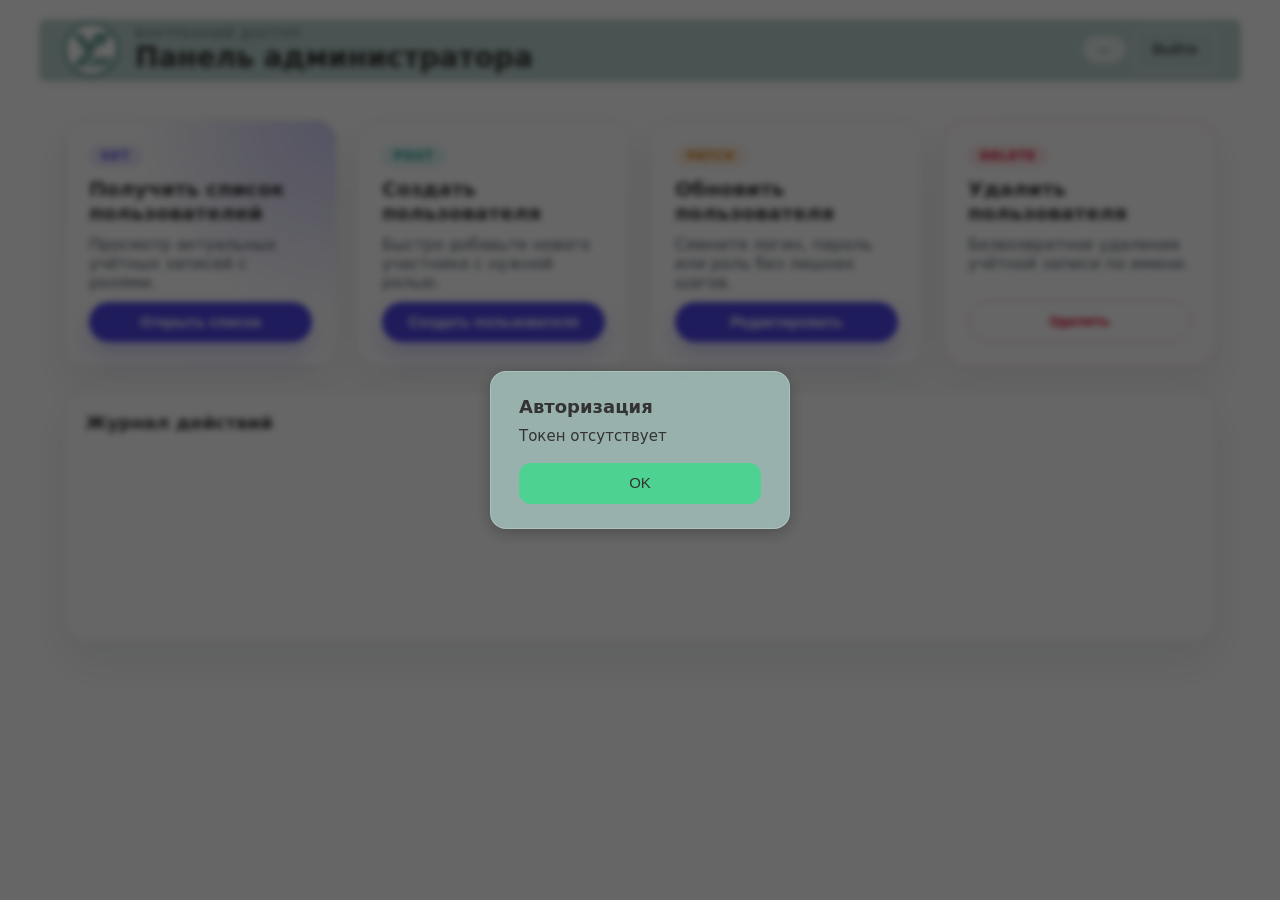
==== docker/assets/nginx/files/admin/index.html @ f0c1ca81 "add a lot of" ====
<!doctype html>
<html lang="ru">
<head>
  <meta charset="utf-8" />
  <meta name="viewport" content="width=device-width,initial-scale=1" />
  <title>Панель администратора</title>
  <link rel="stylesheet" href="../menu/styles/main.css">
  <link rel="stylesheet" href="styles/main.css">
  <script type="module" src="js/app.js" defer></script>
</head>
<body>
  <header class="header admin-header">
    <div class="header-left">
      <img src="../img/pgups_logo2.png" alt="Логотип" class="logo" />
      <div class="admin-title-block">
        <p class="admin-subtitle">Внутренний доступ</p>
        <h1 class="admin-title">Панель администратора</h1>
      </div>
    </div>
    <div class="header-right">
      <span class="role-chip" id="roleBadge">—</span>
      <button class="logout-btn" id="logoutBtn">Выйти</button>
    </div>
  </header>

  <main class="admin-main">
    <div class="admin-grid">
      <article class="endpoint-card gradient-card">
        <p class="endpoint-tag get">GET</p>
        <h3>Получить список пользователей</h3>
        <p>Просмотр актуальных учётных записей с ролями.</p>
        <button class="endpoint-btn" data-modal="modalUsers">Открыть список</button>
      </article>

      <article class="endpoint-card">
        <p class="endpoint-tag post">POST</p>
        <h3>Создать пользователя</h3>
        <p>Быстро добавьте нового участника с нужной ролью.</p>
        <button class="endpoint-btn" data-modal="modalCreate">Создать пользователя</button>
      </article>

      <article class="endpoint-card">
        <p class="endpoint-tag patch">PATCH</p>
        <h3>Обновить пользователя</h3>
        <p>Смените логин, пароль или роль без лишних шагов.</p>
        <button class="endpoint-btn" data-modal="modalUpdate">Редактировать</button>
      </article>

      <article class="endpoint-card danger">
        <p class="endpoint-tag delete">DELETE</p>
        <h3>Удалить пользователя</h3>
        <p>Безвозвратное удаление учётной записи по имени.</p>
        <button class="endpoint-btn ghost" data-modal="modalDelete">Удалить</button>
      </article>
    </div>

    <section class="panel log-panel">
      <div class="panel-head">
        <h3>Журнал действий</h3>
      </div>
      <div class="status-log" id="statusLog"></div>
    </section>
  </main>

  <div class="admin-modal" id="modalUsers" aria-hidden="true">
    <div class="admin-modal__dialog">
      <header class="admin-modal__header">
        <div>
          <p class="modal-tag get">GET /admin/users</p>
          <h3>Список пользователей</h3>
        </div>
        <button class="modal-close" data-close-modal>&times;</button>
      </header>
      <div class="admin-modal__body">
        <div class="users-table-toolbar">
          <button class="btn btn-primary" id="btnReloadUsers">Обновить</button>
        </div>
        <div class="users-table-wrapper">
          <table class="users-table">
            <thead>
              <tr>
                <th>ID</th>
                <th>Логин</th>
                <th>Роль</th>
              </tr>
            </thead>
            <tbody id="usersTableBody">
              <tr><td colspan="3">Нет данных. Нажмите «Обновить».</td></tr>
            </tbody>
          </table>
        </div>
      </div>
    </div>
  </div>

  <div class="admin-modal" id="modalCreate" aria-hidden="true">
    <div class="admin-modal__dialog">
      <header class="admin-modal__header">
        <div>
          <p class="modal-tag post">POST /admin/users</p>
          <h3>Создать пользователя</h3>
        </div>
        <button class="modal-close" data-close-modal>&times;</button>
      </header>
      <div class="admin-modal__body">
        <form id="formCreateUser" class="admin-form">
          <label class="field">
            <span>Имя пользователя</span>
            <input type="text" name="username" placeholder="new_user" required />
          </label>
          <label class="field">
            <span>Пароль</span>
            <input type="password" name="password" placeholder="•••••" required />
          </label>
          <label class="field">
            <span>Роль</span>
            <select name="role" required>
              <option value="user">user</option>
              <option value="admin">admin</option>
            </select>
          </label>
          <div class="modal-actions">
            <button class="btn btn-primary" type="submit">Создать</button>
          </div>
        </form>
      </div>
    </div>
  </div>

  <div class="admin-modal" id="modalUpdate" aria-hidden="true">
    <div class="admin-modal__dialog">
      <header class="admin-modal__header">
        <div>
          <p class="modal-tag patch">PATCH /admin/users</p>
          <h3>Обновить пользователя</h3>
        </div>
        <button class="modal-close" data-close-modal>&times;</button>
      </header>
      <div class="admin-modal__body">
        <p class="panel-hint">Оставьте поле пустым, если не хотите менять значение.</p>
        <form id="formUpdateUser" class="admin-form">
          <label class="field">
            <span>ID пользователя</span>
            <input type="number" name="userId" placeholder="42" min="1" required />
          </label>
          <label class="field">
            <span>Новый логин</span>
            <input type="text" name="username" placeholder="optional" />
          </label>
          <label class="field">
            <span>Новый пароль</span>
            <input type="password" name="password" placeholder="optional" />
          </label>
          <label class="field">
            <span>Новая роль</span>
            <select name="role">
              <option value="">— без изменений —</option>
              <option value="user">user</option>
              <option value="admin">admin</option>
            </select>
          </label>
          <div class="modal-actions">
            <button class="btn btn-primary" type="submit">Сохранить</button>
          </div>
        </form>
      </div>
    </div>
  </div>

  <div class="admin-modal" id="modalDelete" aria-hidden="true">
    <div class="admin-modal__dialog">
      <header class="admin-modal__header">
        <div>
          <p class="modal-tag delete">DELETE /admin/users/:username</p>
          <h3>Удалить пользователя</h3>
        </div>
        <button class="modal-close" data-close-modal>&times;</button>
      </header>
      <div class="admin-modal__body">
        <form id="formDeleteUser" class="admin-form">
          <label class="field">
            <span>Имя пользователя</span>
            <input type="text" name="username" placeholder="username" required />
          </label>
          <div class="modal-actions">
            <button class="btn btn-remove" type="submit">Удалить</button>
          </div>
        </form>
      </div>
    </div>
  </div>

  <div id="alertModal" class="modal-overlay" style="display:none;">
    <div class="modal">
      <div class="modal-title" id="alertTitle">Сообщение</div>
      <div class="modal-message" id="alertMessage"></div>
      <div class="modal-actions">
        <button id="alertOk" class="btn btn-primary">OK</button>
      </div>
    </div>
  </div>
</body>
</html>
---- docker/assets/nginx/files/menu/styles/main.css ----
/* Базовые стили */
@import url('base/reset.css');
@import url('base/variables.css');
@import url('base/typography.css');
@import url('base/base.css');

/* Компоненты */
@import url('components/burger.css');
@import url('components/buttons.css');
@import url('components/chips.css');
@import url('components/dropdown.css');
@import url('components/forms.css');
@import url('components/header.css');
@import url('components/history.css');
@import url('components/list-items.css');
@import url('components/loader.css');
@import url('components/modals.css');
@import url('components/panels.css');
@import url('components/sidebar.css');
@import url('components/toast.css');

/* Layout */
@import url('layout/grid.css');

/* Утилиты */
@import url('utils/animations.css');
@import url('utils/responsive.css');
---- docker/assets/nginx/files/admin/styles/main.css ----
.admin-header {
  margin: 20px auto 0;
  max-width: 1200px;
}

.admin-title-block {
  display: flex;
  flex-direction: column;
}

.admin-subtitle {
  font-size: 13px;
  letter-spacing: 0.08em;
  text-transform: uppercase;
  color: rgba(0, 0, 0, 0.45);
  margin: 0;
}

.admin-title {
  margin: 0;
}

.role-chip {
  font-size: 13px;
  padding: 6px 14px;
  border-radius: 999px;
  background: rgba(255, 255, 255, 0.6);
  border: 1px solid rgba(0, 0, 0, 0.08);
}

.admin-main {
  max-width: 1200px;
  margin: 0 auto;
  padding: 120px 24px 48px;
  display: flex;
  flex-direction: column;
  gap: 24px;
}

.admin-grid {
  display: grid;
  grid-template-columns: repeat(auto-fit, minmax(250px, 1fr));
  gap: 20px;
}

.endpoint-card {
  background: rgba(255, 255, 255, 0.92);
  border-radius: 24px;
  padding: 24px;
  border: 1px solid rgba(20, 32, 51, 0.08);
  box-shadow: 0 20px 40px rgba(15, 23, 42, 0.08);
  display: flex;
  flex-direction: column;
  gap: 10px;
}

.gradient-card {
  background: radial-gradient(circle at top right, rgba(79, 70, 229, 0.25), transparent 55%), rgba(255, 255, 255, 0.95);
}

.endpoint-card.danger {
  border: 1px solid rgba(255, 107, 107, 0.4);
}

.endpoint-tag {
  align-self: flex-start;
  padding: 4px 12px;
  border-radius: 999px;
  font-size: 12px;
  font-weight: 600;
  letter-spacing: 0.08em;
  text-transform: uppercase;
}

.endpoint-tag.get {
  background: rgba(79, 70, 229, 0.12);
  color: #4f46e5;
}

.endpoint-tag.post {
  background: rgba(46, 196, 182, 0.15);
  color: #11998e;
}

.endpoint-tag.patch {
  background: rgba(255, 159, 67, 0.15);
  color: #d97706;
}

.endpoint-tag.delete {
  background: rgba(255, 107, 107, 0.15);
  color: #d90429;
}

.endpoint-card h3 {
  margin: 0;
  font-size: 20px;
}

.endpoint-card p {
  margin: 0;
  color: rgba(20, 32, 51, 0.75);
}

.endpoint-btn {
  margin-top: auto;
  border-radius: 999px;
  border: none;
  padding: 10px 20px;
  font-weight: 600;
  background: #4f46e5;
  color: #fff;
  cursor: pointer;
  transition: transform 0.15s ease, box-shadow 0.15s ease;
  box-shadow: 0 12px 24px rgba(79, 70, 229, 0.25);
}

.endpoint-btn.ghost {
  background: transparent;
  color: #d90429;
  border: 1px solid rgba(217, 4, 41, 0.3);
  box-shadow: none;
}

.endpoint-btn:hover {
  transform: translateY(-2px);
  box-shadow: 0 16px 30px rgba(79, 70, 229, 0.3);
}

.log-panel {
  background: rgba(255, 255, 255, 0.95);
  border-radius: 24px;
  border: 1px solid rgba(20, 32, 51, 0.08);
  box-shadow: 0 20px 40px rgba(15, 23, 42, 0.08);
}

.panel-head {
  display: flex;
  justify-content: space-between;
  align-items: center;
  gap: 16px;
}

.status-log {
  min-height: 160px;
  max-height: 320px;
  overflow-y: auto;
  display: flex;
  flex-direction: column;
  gap: 10px;
  font-size: 13px;
  margin-top: 16px;
}

.status-entry {
  padding: 12px 14px;
  border-radius: 14px;
  background: rgba(15, 23, 42, 0.03);
  border: 1px solid rgba(15, 23, 42, 0.08);
  display: flex;
  justify-content: space-between;
  gap: 20px;
}

.status-entry.success {
  border-color: rgba(46, 196, 182, 0.4);
  background: rgba(46, 196, 182, 0.08);
}

.status-entry.error {
  border-color: rgba(255, 107, 107, 0.4);
  background: rgba(255, 107, 107, 0.08);
}

.status-entry time {
  font-size: 11px;
  color: rgba(15, 23, 42, 0.55);
  white-space: nowrap;
}

.admin-modal {
  position: fixed;
  inset: 0;
  background: rgba(10, 14, 24, 0.55);
  display: none;
  align-items: center;
  justify-content: center;
  padding: 20px;
  z-index: 1200;
}

.admin-modal.show {
  display: flex;
}

.admin-modal__dialog {
  background: #fff;
  border-radius: 24px;
  width: min(640px, 95vw);
  max-height: 90vh;
  overflow: hidden;
  display: flex;
  flex-direction: column;
  box-shadow: 0 30px 80px rgba(15, 23, 42, 0.3);
}

.admin-modal__header {
  display: flex;
  justify-content: space-between;
  align-items: flex-start;
  padding: 24px;
  border-bottom: 1px solid rgba(20, 32, 51, 0.08);
}

.admin-modal__header h3 {
  margin: 4px 0 0;
}

.modal-tag {
  font-size: 12px;
  text-transform: uppercase;
  letter-spacing: 0.08em;
}

.admin-modal__body {
  padding: 24px;
  overflow-y: auto;
}

.modal-close {
  border: none;
  background: transparent;
  font-size: 26px;
  cursor: pointer;
  line-height: 1;
  color: rgba(15, 23, 42, 0.6);
}

.admin-form {
  display: flex;
  flex-direction: column;
  gap: 14px;
}

.admin-form .btn {
  align-self: flex-start;
}

.users-table-toolbar {
  display: flex;
  justify-content: flex-end;
  margin-bottom: 12px;
}

.users-table-wrapper {
  overflow-x: auto;
}

.users-table {
  width: 100%;
  border-collapse: collapse;
  border-radius: 14px;
  overflow: hidden;
}

.users-table th,
.users-table td {
  padding: 10px 12px;
  border-bottom: 1px solid rgba(20, 32, 51, 0.08);
  text-align: left;
}

.users-table tbody tr:nth-child(even) {
  background: rgba(0, 0, 0, 0.02);
}

.modal-actions {
  margin-top: 12px;
  display: flex;
  gap: 10px;
  justify-content: flex-start;
}

@media (max-width: 768px) {
  .admin-header {
    flex-direction: column;
    gap: 16px;
    text-align: center;
  }

  .header-right {
    width: 100%;
    justify-content: center;
  }
}

body.modal-open {
  overflow: hidden;
}
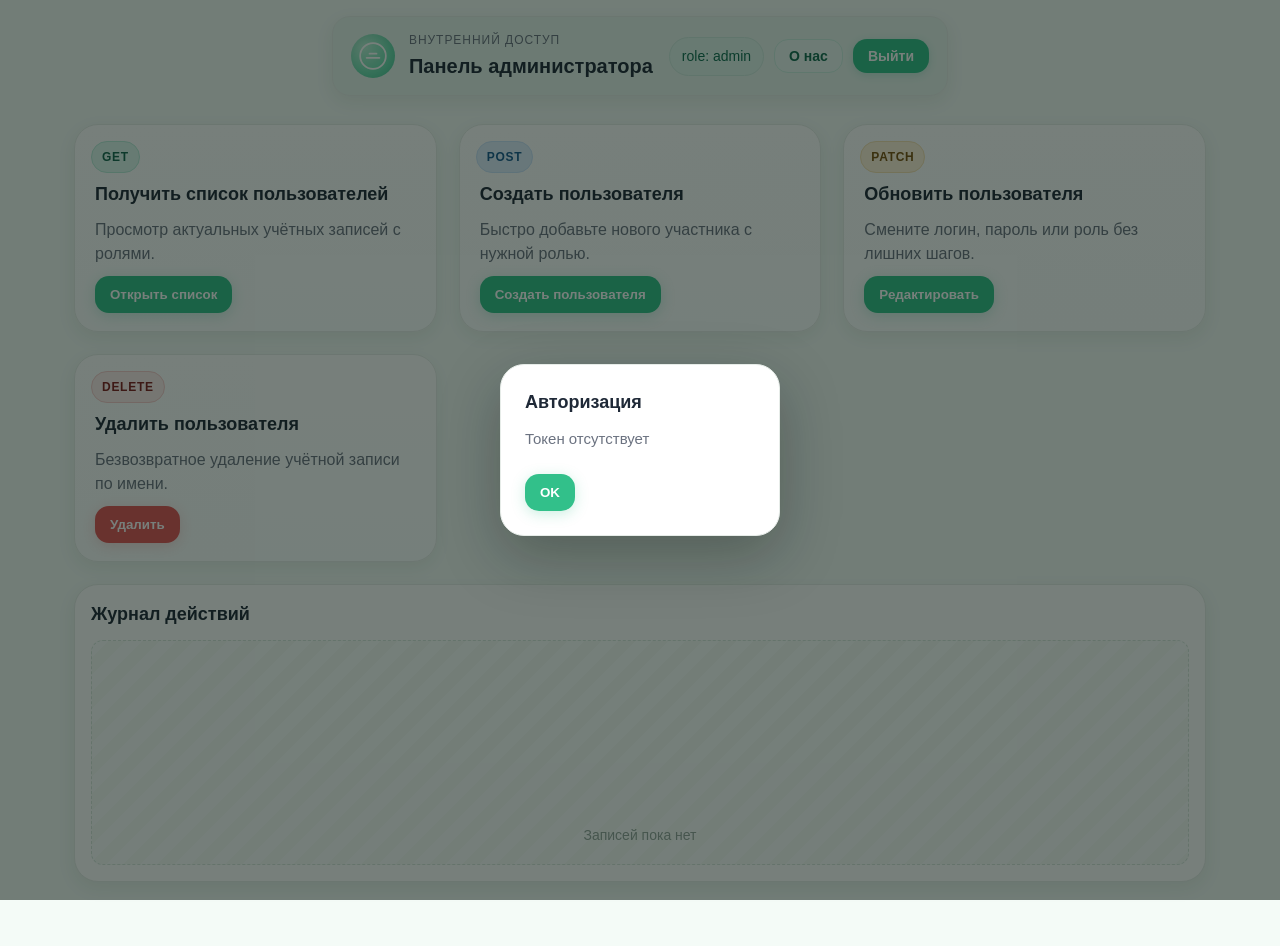
==== commit a1c7943d: "change admin front" ====
--- a/docker/assets/nginx/files/admin/index.html
+++ b/docker/assets/nginx/files/admin/index.html
@@ -1,79 +1,87 @@
-<!doctype html>
+﻿<!doctype html>
 <html lang="ru">
 <head>
   <meta charset="utf-8" />
-  <meta name="viewport" content="width=device-width,initial-scale=1" />
+  <meta name="viewport" content="width=device-width, initial-scale=1" />
   <title>Панель администратора</title>
-  <link rel="stylesheet" href="../menu/styles/main.css">
-  <link rel="stylesheet" href="styles/main.css">
+  <link rel="stylesheet" href="styles/main.css" />
   <script type="module" src="js/app.js" defer></script>
 </head>
 <body>
-  <header class="header admin-header">
-    <div class="header-left">
-      <img src="../img/pgups_logo2.png" alt="Логотип" class="logo" />
-      <div class="admin-title-block">
-        <p class="admin-subtitle">Внутренний доступ</p>
-        <h1 class="admin-title">Панель администратора</h1>
-      </div>
-    </div>
-    <div class="header-right">
-      <span class="role-chip" id="roleBadge">—</span>
-      <button class="logout-btn" id="logoutBtn">Выйти</button>
-    </div>
-  </header>
-
-  <main class="admin-main">
-    <div class="admin-grid">
-      <article class="endpoint-card gradient-card">
-        <p class="endpoint-tag get">GET</p>
-        <h3>Получить список пользователей</h3>
-        <p>Просмотр актуальных учётных записей с ролями.</p>
-        <button class="endpoint-btn" data-modal="modalUsers">Открыть список</button>
-      </article>
-
-      <article class="endpoint-card">
-        <p class="endpoint-tag post">POST</p>
-        <h3>Создать пользователя</h3>
-        <p>Быстро добавьте нового участника с нужной ролью.</p>
-        <button class="endpoint-btn" data-modal="modalCreate">Создать пользователя</button>
-      </article>
-
-      <article class="endpoint-card">
-        <p class="endpoint-tag patch">PATCH</p>
-        <h3>Обновить пользователя</h3>
-        <p>Смените логин, пароль или роль без лишних шагов.</p>
-        <button class="endpoint-btn" data-modal="modalUpdate">Редактировать</button>
-      </article>
-
-      <article class="endpoint-card danger">
-        <p class="endpoint-tag delete">DELETE</p>
-        <h3>Удалить пользователя</h3>
-        <p>Безвозвратное удаление учётной записи по имени.</p>
-        <button class="endpoint-btn ghost" data-modal="modalDelete">Удалить</button>
-      </article>
-    </div>
-
-    <section class="panel log-panel">
-      <div class="panel-head">
-        <h3>Журнал действий</h3>
-      </div>
-      <div class="status-log" id="statusLog"></div>
-    </section>
-  </main>
+  <div class="app">
+    <nav class="topbar">
+      <div class="topbar__left">
+        <div class="logo" aria-hidden="true">
+          <svg viewBox="0 0 48 48" role="img" aria-label="Логотип">
+            <circle cx="24" cy="24" r="22"></circle>
+            <path d="M13 27h22M18 20h12"></path>
+          </svg>
+        </div>
+        <div class="brand">
+          <div class="brand__meta">внутренний доступ</div>
+          <h1 class="brand__title">Панель администратора</h1>
+        </div>
+      </div>
+      <div class="topbar__right">
+        <span class="pill" id="roleBadge">role: admin</span>
+        <button class="chip chip--ghost" type="button">О нас</button>
+        <button class="chip chip--primary" type="button" id="logoutBtn">Выйти</button>
+      </div>
+    </nav>
+
+    <main class="content wrap">
+      <section class="cards" aria-label="Основные действия">
+        <article class="card card--with-badge">
+          <span class="method get" aria-hidden="true">GET</span>
+          <h3 class="card__title">Получить список пользователей</h3>
+          <p class="card__text">Просмотр актуальных учётных записей с ролями.</p>
+          <button class="btn btn--primary" type="button" data-modal="modalUsers">Открыть список</button>
+        </article>
+
+        <article class="card card--with-badge">
+          <span class="method post" aria-hidden="true">POST</span>
+          <h3 class="card__title">Создать пользователя</h3>
+          <p class="card__text">Быстро добавьте нового участника с нужной ролью.</p>
+          <button class="btn btn--primary" type="button" data-modal="modalCreate">Создать пользователя</button>
+        </article>
+
+        <article class="card card--with-badge">
+          <span class="method patch" aria-hidden="true">PATCH</span>
+          <h3 class="card__title">Обновить пользователя</h3>
+          <p class="card__text">Смените логин, пароль или роль без лишних шагов.</p>
+          <button class="btn btn--primary" type="button" data-modal="modalUpdate">Редактировать</button>
+        </article>
+
+        <article class="card card--with-badge">
+          <span class="method delete" aria-hidden="true">DELETE</span>
+          <h3 class="card__title">Удалить пользователя</h3>
+          <p class="card__text">Безвозвратное удаление учётной записи по имени.</p>
+          <button class="btn btn--danger" type="button" data-modal="modalDelete">Удалить</button>
+        </article>
+      </section>
+
+      <section class="log" aria-label="Журнал действий">
+        <h2 class="section-title">Журнал действий</h2>
+        <div class="log__box">
+          <div class="status-log" id="statusLog" role="log" aria-live="polite"></div>
+          <div class="log__empty" id="logEmpty">Записей пока нет</div>
+        </div>
+      </section>
+    </main>
+  </div>
 
   <div class="admin-modal" id="modalUsers" aria-hidden="true">
-    <div class="admin-modal__dialog">
-      <header class="admin-modal__header">
-        <div>
-          <p class="modal-tag get">GET /admin/users</p>
-          <h3>Список пользователей</h3>
-        </div>
-        <button class="modal-close" data-close-modal>&times;</button>
+    <div class="admin-modal__dialog" role="dialog" aria-modal="true" aria-labelledby="modalUsersTitle">
+      <header class="admin-modal__header">
+        <div>
+          <p class="modal-tag method get">GET /admin/users</p>
+          <h3 class="admin-modal__title" id="modalUsersTitle">Список пользователей</h3>
+        </div>
+        <button class="modal-close" type="button" aria-label="Закрыть" data-close-modal>&times;</button>
       </header>
       <div class="admin-modal__body">
         <div class="users-table-toolbar">
-          <button class="btn btn-primary" id="btnReloadUsers">Обновить</button>
+          <button class="btn btn--primary" type="button" id="btnReloadUsers">Обновить</button>
         </div>
         <div class="users-table-wrapper">
           <table class="users-table">
@@ -85,7 +93,7 @@
               </tr>
             </thead>
             <tbody id="usersTableBody">
-              <tr><td colspan="3">Нет данных. Нажмите «Обновить».</td></tr>
+              <tr><td colspan="3">Нет данных. Нажмите «Обновить», чтобы загрузить список.</td></tr>
             </tbody>
           </table>
         </div>
@@ -94,13 +102,13 @@
   </div>
 
   <div class="admin-modal" id="modalCreate" aria-hidden="true">
-    <div class="admin-modal__dialog">
-      <header class="admin-modal__header">
-        <div>
-          <p class="modal-tag post">POST /admin/users</p>
-          <h3>Создать пользователя</h3>
-        </div>
-        <button class="modal-close" data-close-modal>&times;</button>
+    <div class="admin-modal__dialog" role="dialog" aria-modal="true" aria-labelledby="modalCreateTitle">
+      <header class="admin-modal__header">
+        <div>
+          <p class="modal-tag method post">POST /admin/users</p>
+          <h3 class="admin-modal__title" id="modalCreateTitle">Создать пользователя</h3>
+        </div>
+        <button class="modal-close" type="button" aria-label="Закрыть" data-close-modal>&times;</button>
       </header>
       <div class="admin-modal__body">
         <form id="formCreateUser" class="admin-form">
@@ -110,7 +118,7 @@
           </label>
           <label class="field">
             <span>Пароль</span>
-            <input type="password" name="password" placeholder="•••••" required />
+            <input type="password" name="password" placeholder="********" required />
           </label>
           <label class="field">
             <span>Роль</span>
@@ -120,7 +128,7 @@
             </select>
           </label>
           <div class="modal-actions">
-            <button class="btn btn-primary" type="submit">Создать</button>
+            <button class="btn btn--primary" type="submit">Создать</button>
           </div>
         </form>
       </div>
@@ -128,16 +136,16 @@
   </div>
 
   <div class="admin-modal" id="modalUpdate" aria-hidden="true">
-    <div class="admin-modal__dialog">
-      <header class="admin-modal__header">
-        <div>
-          <p class="modal-tag patch">PATCH /admin/users</p>
-          <h3>Обновить пользователя</h3>
-        </div>
-        <button class="modal-close" data-close-modal>&times;</button>
-      </header>
-      <div class="admin-modal__body">
-        <p class="panel-hint">Оставьте поле пустым, если не хотите менять значение.</p>
+    <div class="admin-modal__dialog" role="dialog" aria-modal="true" aria-labelledby="modalUpdateTitle">
+      <header class="admin-modal__header">
+        <div>
+          <p class="modal-tag method patch">PATCH /admin/users</p>
+          <h3 class="admin-modal__title" id="modalUpdateTitle">Обновить пользователя</h3>
+        </div>
+        <button class="modal-close" type="button" aria-label="Закрыть" data-close-modal>&times;</button>
+      </header>
+      <div class="admin-modal__body">
+        <p class="panel-hint">Заполните только те поля, которые хотите изменить.</p>
         <form id="formUpdateUser" class="admin-form">
           <label class="field">
             <span>ID пользователя</span>
@@ -154,13 +162,13 @@
           <label class="field">
             <span>Новая роль</span>
             <select name="role">
-              <option value="">— без изменений —</option>
+              <option value="">Не менять</option>
               <option value="user">user</option>
               <option value="admin">admin</option>
             </select>
           </label>
           <div class="modal-actions">
-            <button class="btn btn-primary" type="submit">Сохранить</button>
+            <button class="btn btn--primary" type="submit">Обновить</button>
           </div>
         </form>
       </div>
@@ -168,13 +176,13 @@
   </div>
 
   <div class="admin-modal" id="modalDelete" aria-hidden="true">
-    <div class="admin-modal__dialog">
-      <header class="admin-modal__header">
-        <div>
-          <p class="modal-tag delete">DELETE /admin/users/:username</p>
-          <h3>Удалить пользователя</h3>
-        </div>
-        <button class="modal-close" data-close-modal>&times;</button>
+    <div class="admin-modal__dialog" role="dialog" aria-modal="true" aria-labelledby="modalDeleteTitle">
+      <header class="admin-modal__header">
+        <div>
+          <p class="modal-tag method delete">DELETE /admin/users/:username</p>
+          <h3 class="admin-modal__title" id="modalDeleteTitle">Удалить пользователя</h3>
+        </div>
+        <button class="modal-close" type="button" aria-label="Закрыть" data-close-modal>&times;</button>
       </header>
       <div class="admin-modal__body">
         <form id="formDeleteUser" class="admin-form">
@@ -183,7 +191,7 @@
             <input type="text" name="username" placeholder="username" required />
           </label>
           <div class="modal-actions">
-            <button class="btn btn-remove" type="submit">Удалить</button>
+            <button class="btn btn--danger" type="submit">Удалить</button>
           </div>
         </form>
       </div>
@@ -191,13 +199,13 @@
   </div>
 
   <div id="alertModal" class="modal-overlay" style="display:none;">
-    <div class="modal">
-      <div class="modal-title" id="alertTitle">Сообщение</div>
+    <div class="modal" role="dialog" aria-modal="true" aria-labelledby="alertTitle">
+      <div class="modal-title" id="alertTitle">Уведомление</div>
       <div class="modal-message" id="alertMessage"></div>
       <div class="modal-actions">
-        <button id="alertOk" class="btn btn-primary">OK</button>
+        <button id="alertOk" class="btn btn--primary" type="button">OK</button>
       </div>
     </div>
   </div>
 </body>
-</html>
+</html>
--- a/docker/assets/nginx/files/admin/styles/main.css
+++ b/docker/assets/nginx/files/admin/styles/main.css
@@ -1,299 +1,201 @@
-.admin-header {
-  margin: 20px auto 0;
-  max-width: 1200px;
-}
-
-.admin-title-block {
-  display: flex;
-  flex-direction: column;
-}
-
-.admin-subtitle {
-  font-size: 13px;
-  letter-spacing: 0.08em;
-  text-transform: uppercase;
-  color: rgba(0, 0, 0, 0.45);
-  margin: 0;
-}
-
-.admin-title {
-  margin: 0;
-}
-
-.role-chip {
-  font-size: 13px;
-  padding: 6px 14px;
-  border-radius: 999px;
-  background: rgba(255, 255, 255, 0.6);
-  border: 1px solid rgba(0, 0, 0, 0.08);
-}
-
-.admin-main {
-  max-width: 1200px;
-  margin: 0 auto;
-  padding: 120px 24px 48px;
-  display: flex;
-  flex-direction: column;
-  gap: 24px;
-}
-
-.admin-grid {
-  display: grid;
-  grid-template-columns: repeat(auto-fit, minmax(250px, 1fr));
-  gap: 20px;
-}
-
-.endpoint-card {
-  background: rgba(255, 255, 255, 0.92);
-  border-radius: 24px;
-  padding: 24px;
-  border: 1px solid rgba(20, 32, 51, 0.08);
-  box-shadow: 0 20px 40px rgba(15, 23, 42, 0.08);
-  display: flex;
-  flex-direction: column;
-  gap: 10px;
-}
-
-.gradient-card {
-  background: radial-gradient(circle at top right, rgba(79, 70, 229, 0.25), transparent 55%), rgba(255, 255, 255, 0.95);
-}
-
-.endpoint-card.danger {
-  border: 1px solid rgba(255, 107, 107, 0.4);
-}
-
-.endpoint-tag {
-  align-self: flex-start;
-  padding: 4px 12px;
-  border-radius: 999px;
-  font-size: 12px;
-  font-weight: 600;
-  letter-spacing: 0.08em;
-  text-transform: uppercase;
-}
-
-.endpoint-tag.get {
-  background: rgba(79, 70, 229, 0.12);
-  color: #4f46e5;
-}
-
-.endpoint-tag.post {
-  background: rgba(46, 196, 182, 0.15);
-  color: #11998e;
-}
-
-.endpoint-tag.patch {
-  background: rgba(255, 159, 67, 0.15);
-  color: #d97706;
-}
-
-.endpoint-tag.delete {
-  background: rgba(255, 107, 107, 0.15);
-  color: #d90429;
-}
-
-.endpoint-card h3 {
-  margin: 0;
-  font-size: 20px;
-}
-
-.endpoint-card p {
-  margin: 0;
-  color: rgba(20, 32, 51, 0.75);
-}
-
-.endpoint-btn {
-  margin-top: auto;
-  border-radius: 999px;
-  border: none;
-  padding: 10px 20px;
-  font-weight: 600;
-  background: #4f46e5;
-  color: #fff;
-  cursor: pointer;
-  transition: transform 0.15s ease, box-shadow 0.15s ease;
-  box-shadow: 0 12px 24px rgba(79, 70, 229, 0.25);
-}
-
-.endpoint-btn.ghost {
-  background: transparent;
-  color: #d90429;
-  border: 1px solid rgba(217, 4, 41, 0.3);
-  box-shadow: none;
-}
-
-.endpoint-btn:hover {
-  transform: translateY(-2px);
-  box-shadow: 0 16px 30px rgba(79, 70, 229, 0.3);
-}
-
-.log-panel {
-  background: rgba(255, 255, 255, 0.95);
-  border-radius: 24px;
-  border: 1px solid rgba(20, 32, 51, 0.08);
-  box-shadow: 0 20px 40px rgba(15, 23, 42, 0.08);
-}
-
-.panel-head {
-  display: flex;
-  justify-content: space-between;
-  align-items: center;
-  gap: 16px;
-}
-
-.status-log {
-  min-height: 160px;
-  max-height: 320px;
-  overflow-y: auto;
-  display: flex;
-  flex-direction: column;
-  gap: 10px;
-  font-size: 13px;
-  margin-top: 16px;
-}
-
-.status-entry {
-  padding: 12px 14px;
-  border-radius: 14px;
-  background: rgba(15, 23, 42, 0.03);
-  border: 1px solid rgba(15, 23, 42, 0.08);
-  display: flex;
-  justify-content: space-between;
-  gap: 20px;
-}
-
-.status-entry.success {
-  border-color: rgba(46, 196, 182, 0.4);
-  background: rgba(46, 196, 182, 0.08);
-}
-
-.status-entry.error {
-  border-color: rgba(255, 107, 107, 0.4);
-  background: rgba(255, 107, 107, 0.08);
-}
-
-.status-entry time {
-  font-size: 11px;
-  color: rgba(15, 23, 42, 0.55);
-  white-space: nowrap;
-}
-
-.admin-modal {
-  position: fixed;
-  inset: 0;
-  background: rgba(10, 14, 24, 0.55);
-  display: none;
-  align-items: center;
-  justify-content: center;
-  padding: 20px;
-  z-index: 1200;
-}
-
-.admin-modal.show {
-  display: flex;
-}
-
-.admin-modal__dialog {
-  background: #fff;
-  border-radius: 24px;
-  width: min(640px, 95vw);
-  max-height: 90vh;
-  overflow: hidden;
-  display: flex;
-  flex-direction: column;
-  box-shadow: 0 30px 80px rgba(15, 23, 42, 0.3);
-}
-
-.admin-modal__header {
-  display: flex;
-  justify-content: space-between;
-  align-items: flex-start;
-  padding: 24px;
-  border-bottom: 1px solid rgba(20, 32, 51, 0.08);
-}
-
-.admin-modal__header h3 {
-  margin: 4px 0 0;
-}
-
-.modal-tag {
-  font-size: 12px;
-  text-transform: uppercase;
-  letter-spacing: 0.08em;
-}
-
-.admin-modal__body {
-  padding: 24px;
-  overflow-y: auto;
-}
-
-.modal-close {
-  border: none;
-  background: transparent;
-  font-size: 26px;
-  cursor: pointer;
-  line-height: 1;
-  color: rgba(15, 23, 42, 0.6);
-}
-
-.admin-form {
-  display: flex;
-  flex-direction: column;
-  gap: 14px;
-}
-
-.admin-form .btn {
-  align-self: flex-start;
-}
-
-.users-table-toolbar {
-  display: flex;
-  justify-content: flex-end;
-  margin-bottom: 12px;
-}
-
-.users-table-wrapper {
-  overflow-x: auto;
-}
-
-.users-table {
-  width: 100%;
-  border-collapse: collapse;
-  border-radius: 14px;
-  overflow: hidden;
-}
-
+﻿/* ===== Палитра/база ===== */
+:root{
+  --bg:#f4fbf7;
+  --panel:#e8f5ef;
+  --surface:#fff;
+  --primary:#32c08a;
+  --primary-600:#23a977;
+  --primary-50:#e9f8f2;
+  --ink:#1f2937;
+  --ink-2:#6b7280;
+  --border:#e6ece8;
+  --shadow:0 6px 18px rgba(25,59,44,.08);
+  --danger:#e15555;
+  --danger-50:#fdecec;
+  --r-lg:16px;
+  --r-xl:20px;
+  --r-2xl:24px;
+}
+
+*,*::before,*::after{box-sizing:border-box}
+html,body{height:100%}
+body{
+  margin:0;
+  font:16px/1.5 -apple-system,BlinkMacSystemFont,"Segoe UI",Inter,Roboto,Arial,"Noto Sans",sans-serif;
+  color:var(--ink);
+  background:var(--bg);
+}
+
+.app{min-height:100vh;display:flex;flex-direction:column}
+.wrap{max-width:1180px;margin:0 auto;padding:24px}
+
+/* ===== Topbar ===== */
+.topbar{
+  position:sticky;top:0;z-index:10;
+  display:flex;justify-content:space-between;align-items:center;gap:16px;
+  padding:14px 18px;margin:16px auto 8px;max-width:1200px;
+  background:var(--panel);
+  border:1px solid var(--border);
+  border-radius:18px;
+  box-shadow:var(--shadow);
+}
+
+.topbar__left{display:flex;align-items:center;gap:14px}
+.logo{
+  width:44px;height:44px;display:grid;place-items:center;border-radius:999px;
+  background:radial-gradient(120% 120% at 30% 30%,#b9f0d7 0%,#6ddfb2 50%,#35c291 100%);
+  box-shadow:inset 0 2px 8px rgba(0,0,0,.06);
+}
+.logo svg{width:28px;height:28px;fill:none;stroke:#fff;stroke-width:3;stroke-linecap:round}
+.brand__meta{font-size:12px;letter-spacing:.08em;text-transform:uppercase;color:var(--ink-2)}
+.brand__title{margin:2px 0 0;font-size:20px;font-weight:700}
+
+.topbar__right{display:flex;align-items:center;gap:10px}
+.pill{
+  display:inline-flex;align-items:center;background:#dff4eb;color:#0f6b50;
+  padding:8px 12px;border-radius:999px;font-size:14px;border:1px solid #cde9de;
+}
+.chip{
+  appearance:none;border:1px solid transparent;cursor:pointer;padding:8px 14px;border-radius:14px;
+  font-weight:600;transition:.2s;font-size:14px;background:transparent;color:var(--ink);
+}
+.chip--ghost{background:var(--primary-50);color:#11684f;border-color:#cbeee1}
+.chip--ghost:hover{filter:brightness(.98)}
+.chip--primary{background:var(--primary);color:#fff;box-shadow:0 2px 10px rgba(50,192,138,.25)}
+.chip--primary:hover{background:var(--primary-600)}
+
+/* ===== Контент ===== */
+.content{padding-top:10px;flex:1;width:100%}
+
+.cards{
+  display:grid;
+  grid-template-columns:repeat(auto-fit,minmax(280px,1fr));
+  gap:22px;
+  margin:10px auto 22px;
+}
+
+.card{
+  position:relative;
+  display:flex;flex-direction:column;gap:10px;
+  background:linear-gradient(180deg,#fff 0%,#fbfefe 100%);
+  border:1px solid var(--border);
+  border-radius:var(--r-2xl);
+  box-shadow:var(--shadow);
+  padding:22px 20px 18px;
+  min-height:200px;
+}
+.card--with-badge{padding-top:56px}
+.method{
+  position:absolute;top:16px;left:16px;pointer-events:none;
+  font-size:12px;font-weight:700;letter-spacing:.06em;text-transform:uppercase;
+  padding:6px 10px;border-radius:999px;border:1px solid;
+}
+.method.get{color:#13644d;background:#dcf7ee;border-color:#b8ebda}
+.method.post{color:#175a8f;background:#dfeffd;border-color:#c9e2fb}
+.method.patch{color:#79510f;background:#fff2da;border-color:#f7e1b3}
+.method.delete{color:#7f1d1d;background:#fdecec;border-color:#f6caca}
+
+.card__title{margin:0;font-size:18px;font-weight:800}
+.card__text{margin:0;color:var(--ink-2)}
+
+.btn{
+  appearance:none;border:1px solid transparent;cursor:pointer;
+  padding:10px 14px;border-radius:14px;font-weight:700;transition:.2s;width:max-content;
+  margin-top:auto;
+}
+.btn--primary{background:var(--primary);color:#fff;box-shadow:0 3px 14px rgba(50,192,138,.25)}
+.btn--primary:hover{background:var(--primary-600)}
+.btn--danger{background:var(--danger);color:#fff;box-shadow:0 3px 14px rgba(225,85,85,.22)}
+.btn--danger:hover{filter:brightness(.95)}
+
+/* ===== Журнал ===== */
+.section-title{margin:0 0 12px;font-size:18px;font-weight:800}
+.log{
+  background:var(--surface);border:1px solid var(--border);border-radius:var(--r-2xl);
+  box-shadow:var(--shadow);padding:16px;margin-bottom:40px;
+}
+.log__box{
+  border:1px dashed #d7e6dd;border-radius:12px;min-height:220px;padding:18px;
+  background:repeating-linear-gradient(135deg,#fbfefd 0 12px,#f6fbf7 12px 24px);
+  display:flex;flex-direction:column;gap:16px;position:relative;overflow:hidden;
+}
+.status-log{display:flex;flex-direction:column;gap:12px;width:100%}
+.status-log:empty{min-height:150px}
+#statusLog:not(:empty)+#logEmpty{display:none}
+.log__empty{color:#93a39b;font-size:14px;text-align:center;margin:auto}
+.status-entry{
+  display:flex;justify-content:space-between;align-items:center;gap:12px;
+  padding:10px 14px;border-radius:var(--r-lg);background:#fff;border:1px solid var(--border);
+  box-shadow:inset 0 1px 0 rgba(255,255,255,.6);
+}
+.status-entry.success{border-color:rgba(50,192,138,.4)}
+.status-entry.error{border-color:rgba(225,85,85,.4);background:var(--danger-50)}
+.status-entry span{flex:1;min-width:0}
+.status-entry time{font-size:12px;color:var(--ink-2);white-space:nowrap}
+
+/* ===== Модальные окна ===== */
+.admin-modal{
+  position:fixed;inset:0;display:none;align-items:center;justify-content:center;
+  background:rgba(8,23,16,.55);padding:20px;z-index:1000;
+}
+.admin-modal.show{display:flex}
+.admin-modal__dialog{
+  background:var(--surface);border-radius:var(--r-2xl);width:min(640px,95vw);
+  max-height:90vh;display:flex;flex-direction:column;box-shadow:0 25px 70px rgba(9,22,17,.35);
+  overflow:hidden;border:1px solid var(--border);
+}
+.admin-modal__header{
+  display:flex;justify-content:space-between;align-items:flex-start;
+  padding:22px 24px;border-bottom:1px solid var(--border);gap:20px;
+}
+.admin-modal__title{margin:6px 0 0;font-size:20px}
+.modal-tag{font-size:12px;text-transform:uppercase;letter-spacing:.08em;margin:0;color:var(--ink-2)}
+.admin-modal__body{padding:24px;overflow-y:auto}
+.modal-close{
+  appearance:none;border:none;background:transparent;font-size:26px;line-height:1;cursor:pointer;
+  color:var(--ink-2);
+}
+.panel-hint{margin:0 0 12px;color:var(--ink-2);font-size:14px}
+
+.admin-form{display:flex;flex-direction:column;gap:14px}
+.field{display:flex;flex-direction:column;gap:6px;font-size:14px;color:var(--ink-2)}
+.field input,.field select{
+  border:1px solid var(--border);border-radius:12px;padding:10px 12px;font-size:15px;
+  transition:border-color .2s,box-shadow .2s;background:#fff;
+}
+.field input:focus,.field select:focus{outline:none;border-color:var(--primary);box-shadow:0 0 0 3px rgba(50,192,138,.15)}
+
+.users-table-toolbar{display:flex;justify-content:flex-end;margin-bottom:12px}
+.users-table-wrapper{overflow-x:auto}
+.users-table{width:100%;border-collapse:collapse;border-radius:14px;overflow:hidden}
 .users-table th,
-.users-table td {
-  padding: 10px 12px;
-  border-bottom: 1px solid rgba(20, 32, 51, 0.08);
-  text-align: left;
-}
-
-.users-table tbody tr:nth-child(even) {
-  background: rgba(0, 0, 0, 0.02);
-}
-
-.modal-actions {
-  margin-top: 12px;
-  display: flex;
-  gap: 10px;
-  justify-content: flex-start;
-}
-
-@media (max-width: 768px) {
-  .admin-header {
-    flex-direction: column;
-    gap: 16px;
-    text-align: center;
-  }
-
-  .header-right {
-    width: 100%;
-    justify-content: center;
-  }
-}
-
-body.modal-open {
-  overflow: hidden;
-}
+.users-table td{padding:10px 12px;border-bottom:1px solid var(--border);text-align:left}
+.users-table thead{background:var(--primary-50);color:#0f6b50}
+.users-table tbody tr:nth-child(even){background:rgba(0,0,0,.02)}
+
+.modal-actions{margin-top:12px;display:flex;gap:10px}
+.modal-actions .btn,
+.users-table-toolbar .btn{margin-top:0}
+
+/* ===== Alert modal ===== */
+.modal-overlay{
+  position:fixed;inset:0;display:none;align-items:center;justify-content:center;
+  background:rgba(8,23,16,.55);z-index:1200;padding:20px;
+}
+.modal{
+  background:var(--surface);border-radius:var(--r-2xl);padding:24px;min-width:280px;max-width:420px;
+  box-shadow:0 20px 60px rgba(9,22,17,.3);border:1px solid var(--border);display:flex;flex-direction:column;gap:12px;
+}
+.modal-title{font-size:18px;font-weight:700}
+.modal-message{font-size:15px;color:var(--ink-2)}
+
+/* ===== Прочее ===== */
+button:focus-visible,.chip:focus-visible,.btn:focus-visible{
+  outline:3px solid rgba(50,192,138,.35);outline-offset:2px;border-radius:14px
+}
+body.modal-open{overflow:hidden}
+
+@media (max-width:720px){
+  .topbar{flex-direction:column;align-items:flex-start}
+  .topbar__right{align-self:stretch;justify-content:space-between;width:100%;flex-wrap:wrap}
+}
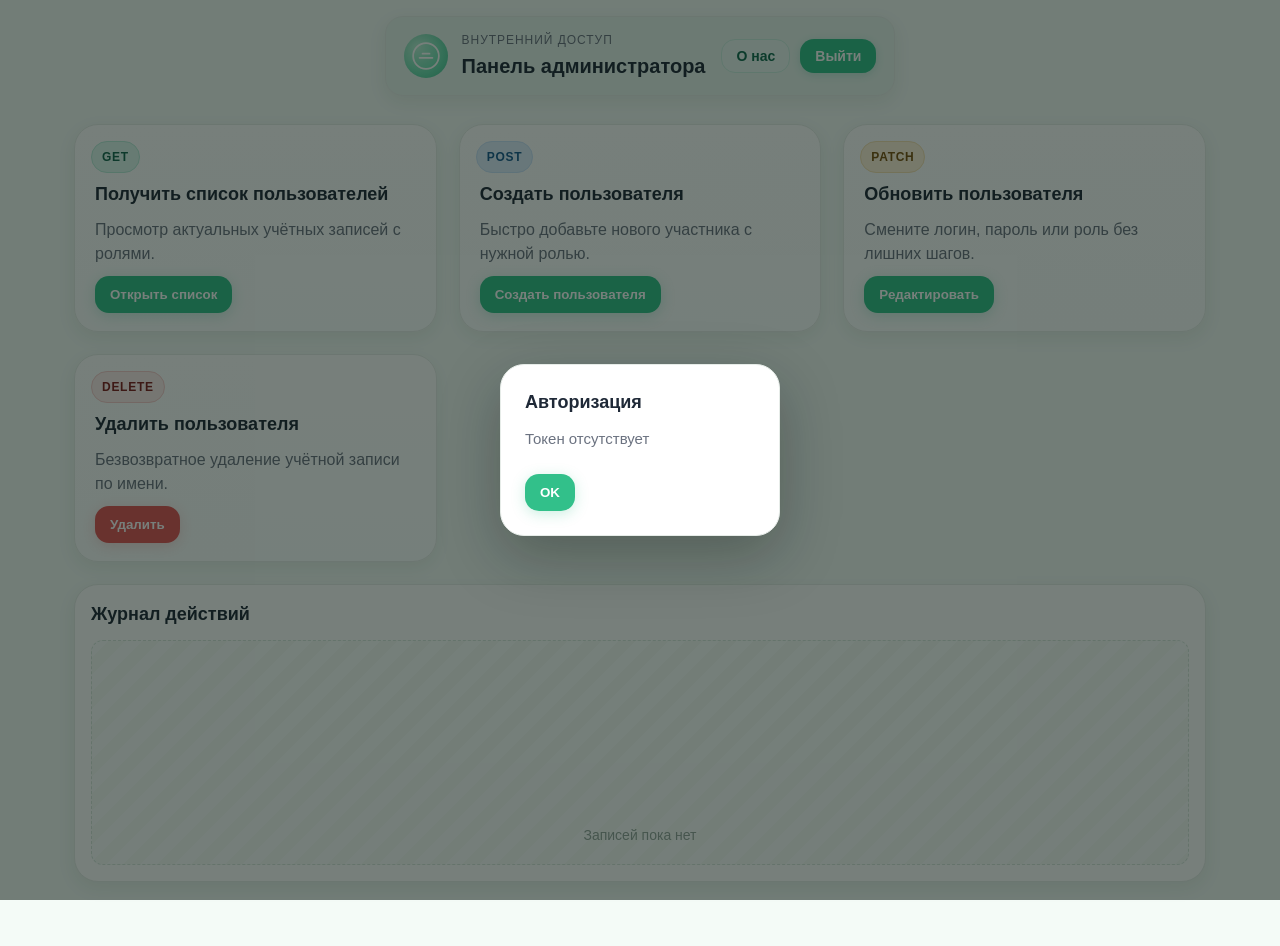
==== commit 5926d845: "clean the project" ====
--- a/docker/assets/nginx/files/admin/index.html
+++ b/docker/assets/nginx/files/admin/index.html
@@ -23,7 +23,6 @@
         </div>
       </div>
       <div class="topbar__right">
-        <span class="pill" id="roleBadge">role: admin</span>
         <button class="chip chip--ghost" type="button">О нас</button>
         <button class="chip chip--primary" type="button" id="logoutBtn">Выйти</button>
       </div>
@@ -208,4 +207,4 @@
     </div>
   </div>
 </body>
-</html>
+</html>
